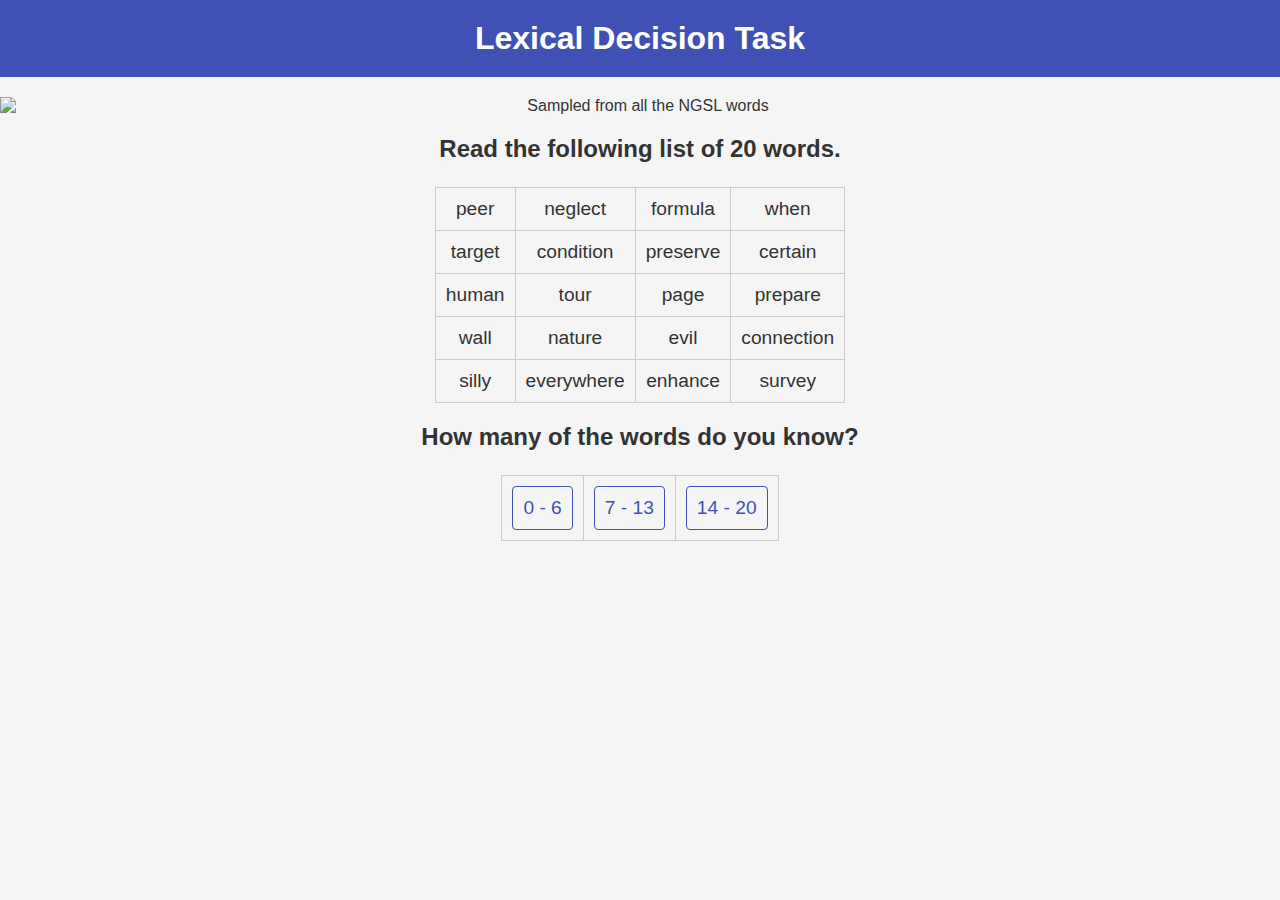
==== CSS Test 2/index.html @ 499824dc "Add files via upload" ====
<!DOCTYPE html>
<html>

<head>
    <meta http-equiv="Content-Type" content="text/html; charset=UTF-8" />
    <link rel="stylesheet" href="mystyles.css" type="text/css" />
    <title>VocabLevel</title>
    <link rel="icon" href="Logo.png">
    <style>
        body {
            font-family: Arial, sans-serif;
            margin: 0;
            padding: 0;
            background-color: #f5f5f5;
            color: #333;
            text-align: center;
        }

        h1,
        h2 {
            margin-bottom: 1em;
        }

        h1 {
            background-color: #3f51b5;
            color: #fff;
            padding: 20px;
            font-size: 2em;
            text-align: center;
            margin: 0;
        }

        h2 {
            font-size: 1.5em;
        }

        img {
            display: block;
            margin: 20px auto;
        }

        table {
            margin: 1em auto;
            border-collapse: collapse;
            text-align: center;
        }

        td {
            border: 1px solid #ccc;
            padding: 10px;
            font-size: 1.2em;
        }

        a {
            display: inline-block;
            text-decoration: none;
            color: #3f51b5;
            padding: 10px;
            border: 1px solid #3f51b5;
            border-radius: 4px;
            transition: background-color 0.3s, color 0.3s;
        }

        a:hover {
            background-color: #3f51b5;
            color: #fff;
        }
    </style>
</head>

<!-- This is the FIRST tier LDT to sample from the 2801 words -->

<body>
    <h1>Lexical Decision Task</h1> <!-- LDT101-->

    <img src="Images/B1.png" alt="Sampled from all the NGSL words" />

    <h2>Read the following list of 20 words.</h2>
    <table>
        <tr>
            <td>peer</td>
            <td>neglect</td>
            <td>formula</td>
            <td>when</td>
        </tr>
        <tr>
            <td>target</td>
            <td>condition</td>
            <td>preserve</td>
            <td>certain</td>
        </tr>
        <tr>
            <td>human</td>
            <td>tour</td>
            <td>page</td>
            <td>prepare</td>
        </tr>
        <tr>
            <td>wall</td>
            <td>nature</td>
            <td>evil</td>
            <td>connection</td>
        </tr>
        <tr>
            <td>silly</td>
            <td>everywhere</td>
            <td>enhance</td>
            <td>survey</td>
        </tr>
    </table>

    <h2>How many of the words do you know?</h2>
    <table>
        <tr>
            <td><a href="LDT201.html">0 - 6</a></td>
            <td><a href="LDT202.html">7 - 13</a></td>
            <td><a href="LDT203.html">14 - 20</a></td>
        </tr>
    </table>

</body>

</html>
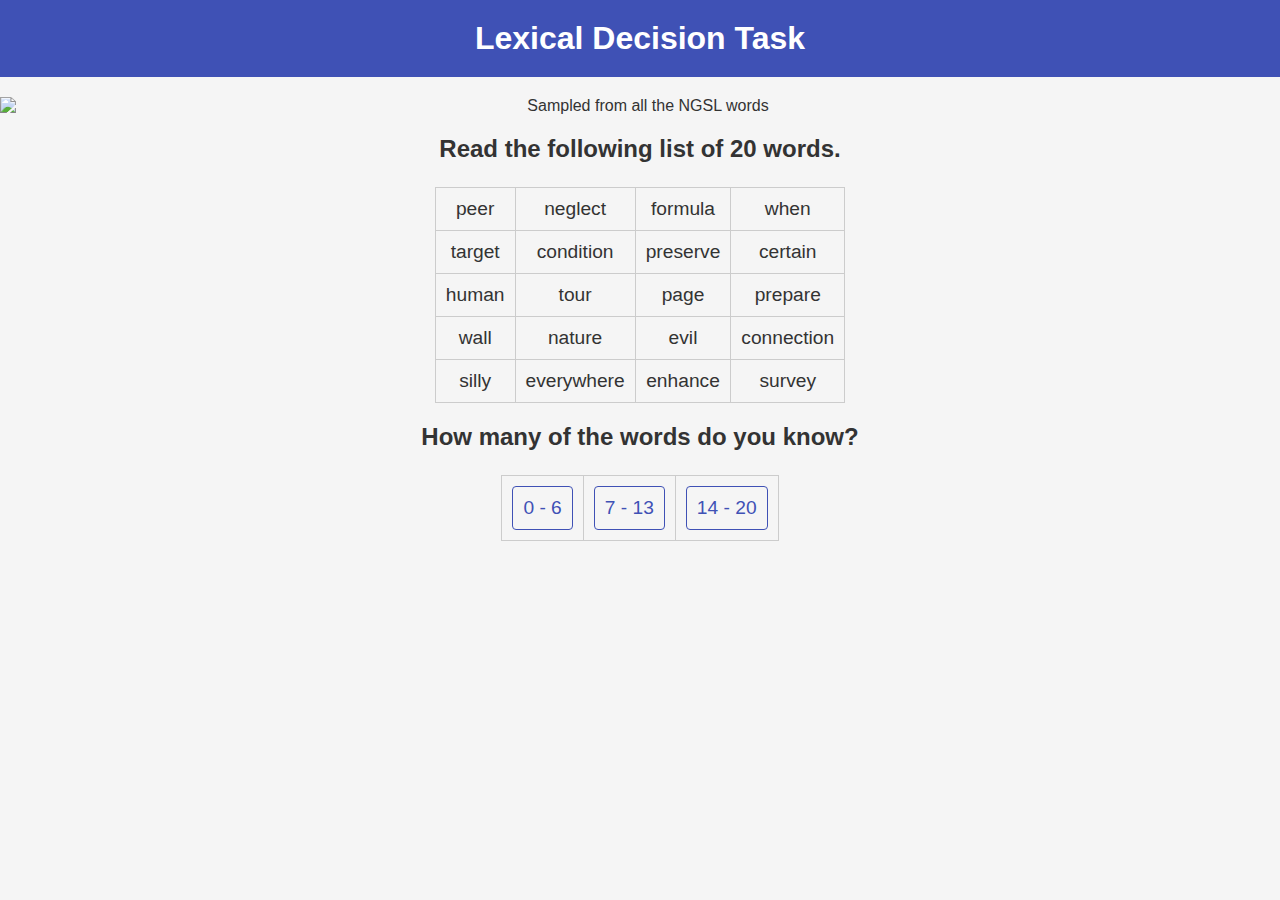
==== commit 65934dec: "Update index.html" ====
--- a/CSS Test 2/index.html
+++ b/CSS Test 2/index.html
@@ -3,6 +3,7 @@
 
 <head>
     <meta http-equiv="Content-Type" content="text/html; charset=UTF-8" />
+        <meta name="viewport" content="width=device-width, initial-scale=1.0">
     <link rel="stylesheet" href="mystyles.css" type="text/css" />
     <title>VocabLevel</title>
     <link rel="icon" href="Logo.png">
@@ -65,6 +66,7 @@
             background-color: #3f51b5;
             color: #fff;
         }
+    
     </style>
 </head>
 
@@ -120,4 +122,4 @@
 
 </body>
 
-</html>+</html>
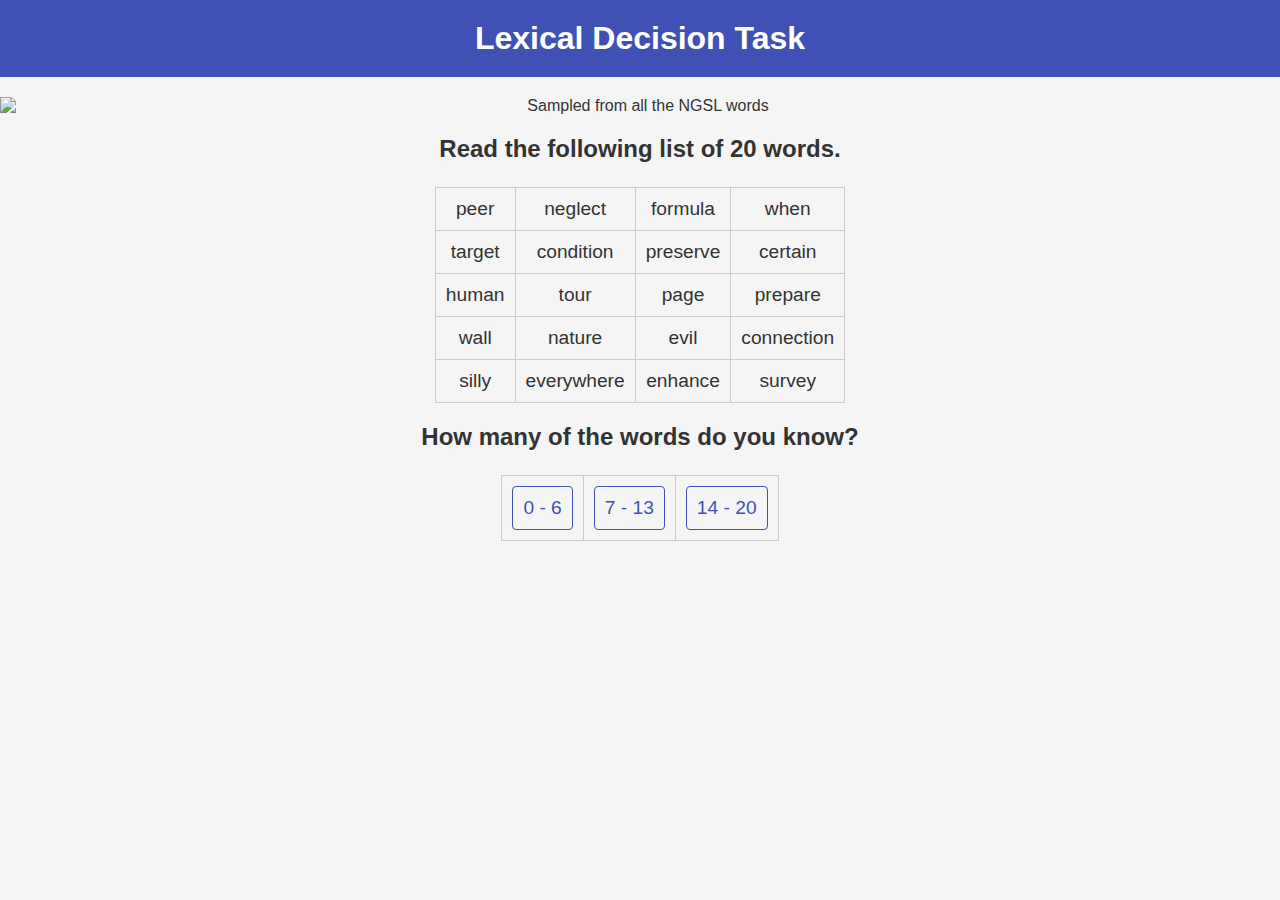
==== commit 87605261: "Update index.html" ====
--- a/CSS Test 2/index.html
+++ b/CSS Test 2/index.html
@@ -66,7 +66,23 @@
             background-color: #3f51b5;
             color: #fff;
         }
-    
+      @media screen and (max-width: 600px) {
+            h1 {
+                font-size: 1.5em;
+            }
+
+            h2 {
+                font-size: 1.2em;
+            }
+
+            table {
+                width: 100%;
+            }
+
+            td {
+                font-size: 1em;
+            }
+        }
     </style>
 </head>
 
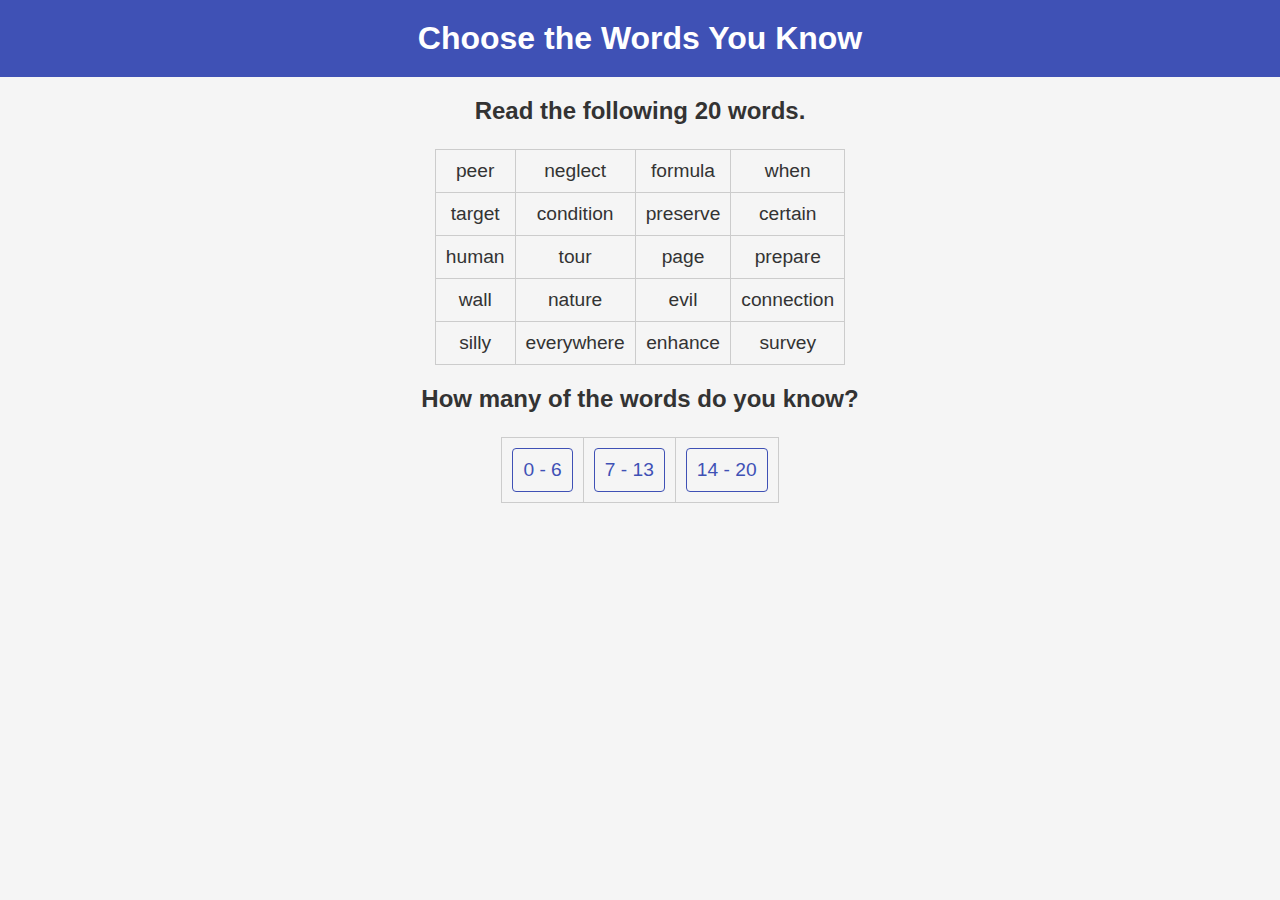
==== commit bec502a3: "Update index.html" ====
--- a/CSS Test 2/index.html
+++ b/CSS Test 2/index.html
@@ -6,8 +6,11 @@
         <meta name="viewport" content="width=device-width, initial-scale=1.0">
     <link rel="stylesheet" href="mystyles.css" type="text/css" />
     <title>VocabLevel</title>
-    <link rel="icon" href="Logo.png">
     <style>
+         html, body {
+            max-width: 100%;
+            overflow-x: hidden;
+        }
         body {
             font-family: Arial, sans-serif;
             margin: 0;
@@ -89,11 +92,9 @@
 <!-- This is the FIRST tier LDT to sample from the 2801 words -->
 
 <body>
-    <h1>Lexical Decision Task</h1> <!-- LDT101-->
+    <h1>Choose the Words You Know</h1> <!-- LDT101-->
 
-    <img src="Images/B1.png" alt="Sampled from all the NGSL words" />
-
-    <h2>Read the following list of 20 words.</h2>
+    <h2>Read the following 20 words.</h2>
     <table>
         <tr>
             <td>peer</td>
